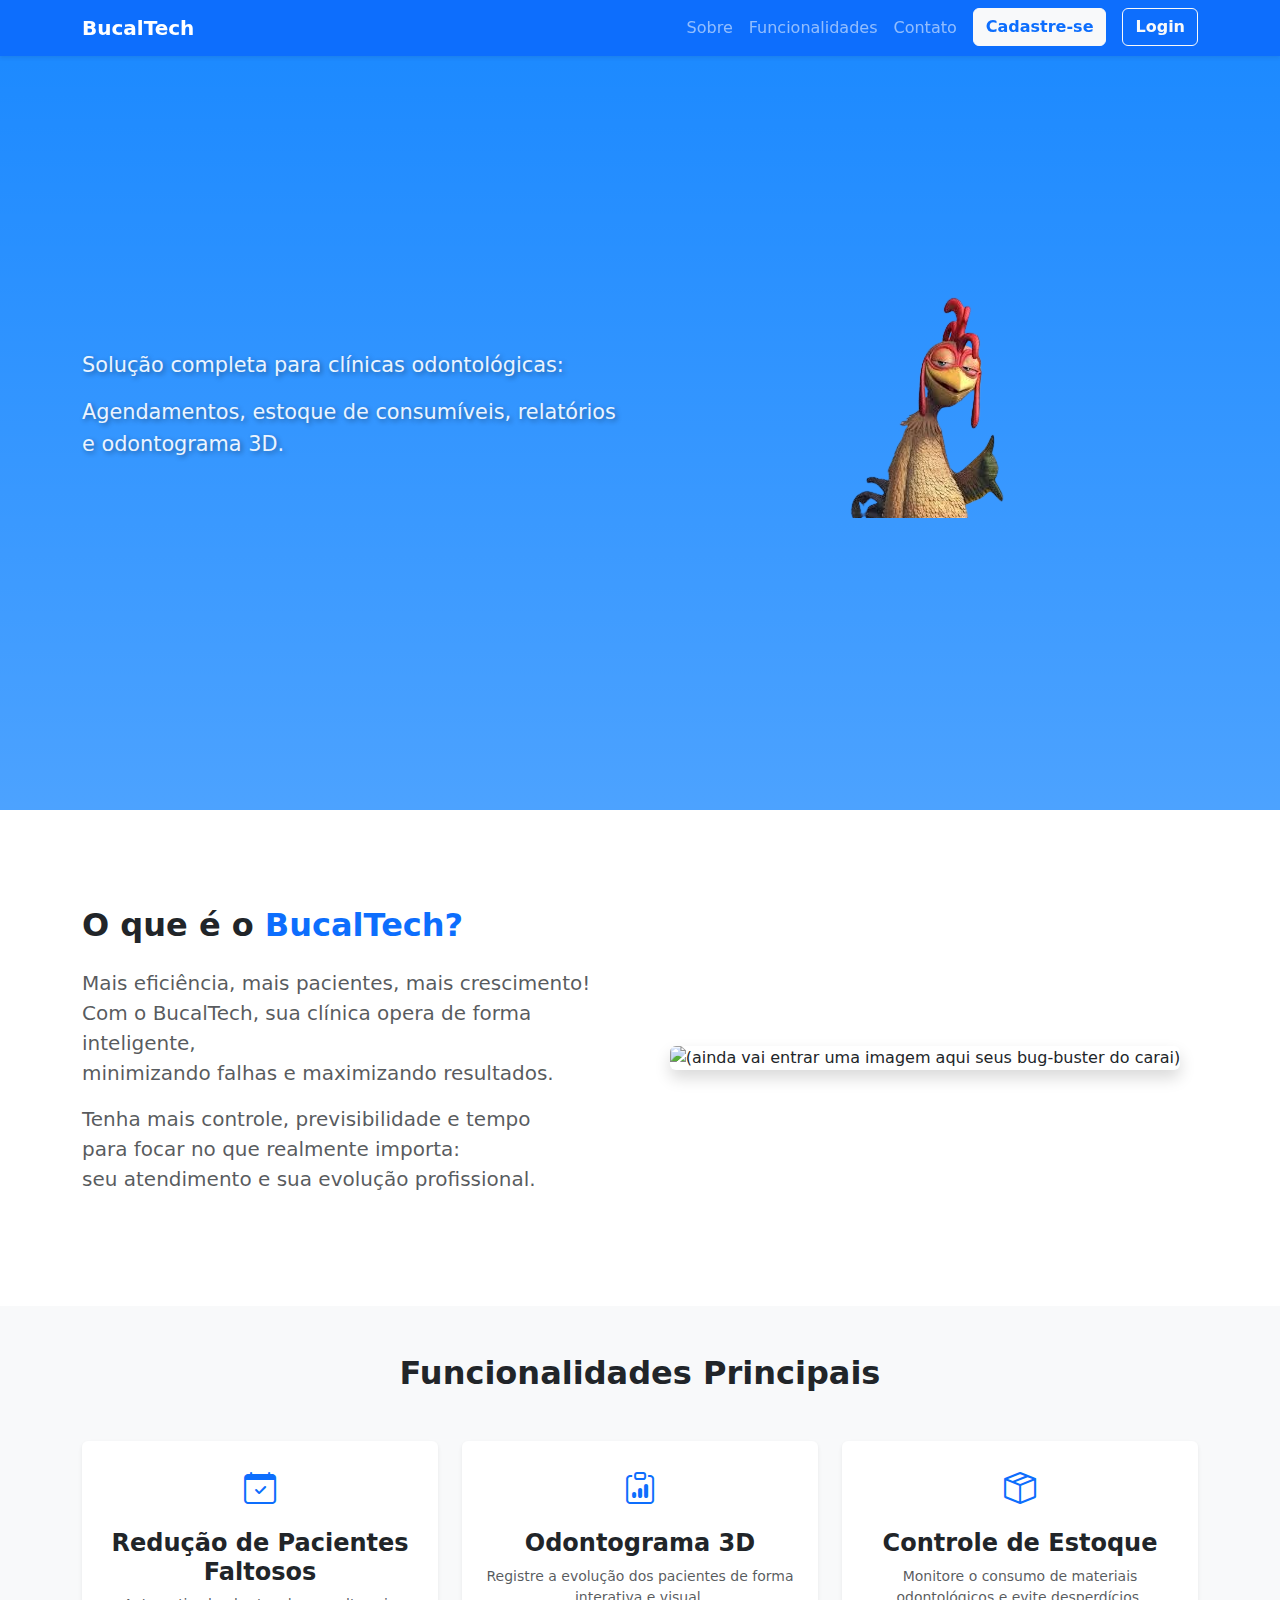
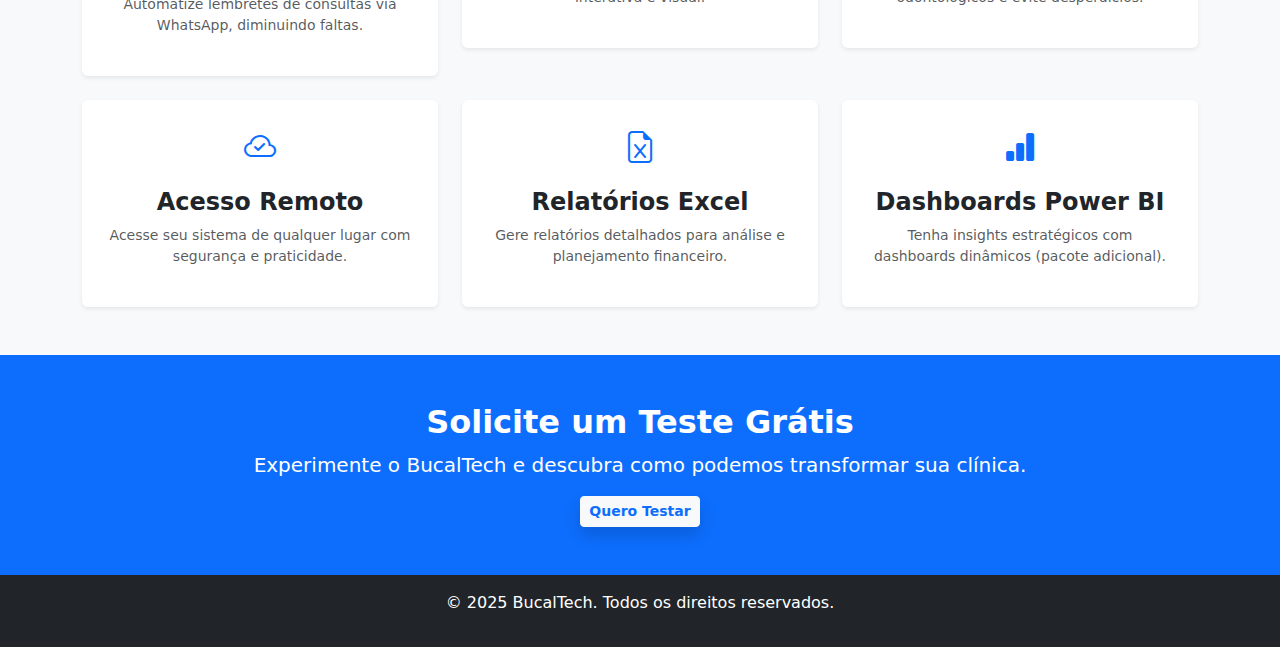
==== index.html @ 09b83ae5 "transferencia dos arquivos pra raiz do projeto" ====
<!DOCTYPE html>
<html lang="pt-br">

<head>
    <meta charset="UTF-8">
    <meta name="viewport" content="width=device-width, initial-scale=1.0">
    <title>BucalTech</title>

    <!-- Bootstrap CSS -->
    <link rel="stylesheet" href="https://cdn.jsdelivr.net/npm/bootstrap@5.3.0/dist/css/bootstrap.min.css">
    <!-- Bootstrap Icons -->
    <link rel="stylesheet" href="https://cdn.jsdelivr.net/npm/bootstrap-icons/font/bootstrap-icons.css">
    <!-- AOS (Animate on Scroll) CSS -->
    <link rel="stylesheet" href="https://cdnjs.cloudflare.com/ajax/libs/aos/2.3.4/aos.css">
    <!-- Estilos Personalizados -->
    <link rel="stylesheet" href="css/style.css">
</head>

<body>

    <nav class="navbar navbar-expand-lg navbar-dark bg-primary shadow-sm fixed-top">
        <div class="container">
            <a class="navbar-brand fw-bold" href="#">BucalTech</a>
            <button class="navbar-toggler" type="button" data-bs-toggle="collapse" data-bs-target="#navbarNav">
                <span class="navbar-toggler-icon"></span>
            </button>
            <div class="collapse navbar-collapse" id="navbarNav">
                <ul class="navbar-nav ms-auto">
                    <li class="nav-item"><a class="nav-link" href="#sobre">Sobre</a></li>
                    <li class="nav-item"><a class="nav-link" href="#funcionalidades">Funcionalidades</a></li>
                    <li class="nav-item"><a class="nav-link me-2" href="#contato">Contato</a></li>
                    <li class="nav-item"><a class="btn btn-light text-primary fw-bold me-3"
                            href="cadastro.html">Cadastre-se</a></li>
                    <li class="nav-item"><a class="btn btn-outline-light fw-bold" href="login.html">Login</a></li>
                </ul>
            </div>
        </div>
    </nav>

    <header class="hero text-white d-flex align-items-center">
        <div class="container">
            <div class="row align-items-center">
                <div class="col-lg-6 text-center text-lg-start">
                    <h1 class="fw-bold display-5 mb-3"><span id="typing-effect"></span></h1>
                    <p class="lead">Solução completa para clínicas odontológicas:</p>
                    <p>Agendamentos, estoque de consumíveis, relatórios e odontograma 3D.</p>
                </div>

                <div class="col-lg-6 text-center mt-4 mt-lg-0">
                    <img src="img/hero-bg.png" class="img-fluid hero-img" alt="Tela do sistema BucalTech">
                </div>
            </div>
        </div>
    </header>

    <section id="sobre" class="container my-5 py-5" data-aos="fade-up">
        <div class="row align-items-center">
            <div class="col-lg-6">
                <h2 class="fw-bold mb-4">O que é o <span class="text-primary">BucalTech?</span></h2>
                <p class="lead text-muted">
                    <span class="d-block">Mais eficiência, mais pacientes, mais crescimento!</span>  
                    <span class="d-block">Com o BucalTech, sua clínica opera de forma inteligente,</span>  
                    <span class="d-block mb-3">minimizando falhas e maximizando resultados.</span>  
                    <span class="d-block">Tenha mais controle, previsibilidade e tempo</span>  
                    <span class="d-block">para focar no que realmente importa:</span>  
                    <span class="d-block">seu atendimento e sua evolução profissional.</span>  
                </p>
            </div>
            

            <div class="col-lg-6 text-center">
                <img src="img/sobre-clinica.png" class="img-fluid rounded shadow" alt="(ainda vai entrar uma imagem aqui seus bug-buster do carai)">
            </div>
        </div>
    </section>


    <section id="funcionalidades" class="py-5 bg-light">
        <div class="container">
            <h2 class="text-center fw-bold mb-5" data-aos="fade-up">Funcionalidades Principais</h2>
            <div class="row g-4">
                <div class="col-lg-4 col-md-6 text-center" data-aos="fade-up">
                    <div class="feature-box p-4 shadow-sm bg-white rounded">
                        <i class="bi bi-calendar-check fs-2 text-primary"></i>
                        <h4 class="mt-3 fw-semibold">Redução de Pacientes Faltosos</h4>
                        <p class="text-muted small">Automatize lembretes de consultas via WhatsApp, diminuindo faltas.
                        </p>
                    </div>
                </div>
                <div class="col-lg-4 col-md-6 text-center" data-aos="fade-up" data-aos-delay="200">
                    <div class="feature-box p-4 shadow-sm bg-white rounded">
                        <i class="bi bi-clipboard-data fs-2 text-primary"></i>
                        <h4 class="mt-3 fw-semibold">Odontograma 3D</h4>
                        <p class="text-muted small">Registre a evolução dos pacientes de forma interativa e visual.</p>
                    </div>
                </div>
                <div class="col-lg-4 col-md-6 text-center" data-aos="fade-up" data-aos-delay="400">
                    <div class="feature-box p-4 shadow-sm bg-white rounded">
                        <i class="bi bi-box-seam fs-2 text-primary"></i>
                        <h4 class="mt-3 fw-semibold">Controle de Estoque</h4>
                        <p class="text-muted small">Monitore o consumo de materiais odontológicos e evite desperdícios.
                        </p>
                    </div>
                </div>
                <div class="col-lg-4 col-md-6 text-center" data-aos="fade-up" data-aos-delay="600">
                    <div class="feature-box p-4 shadow-sm bg-white rounded">
                        <i class="bi bi-cloud-check fs-2 text-primary"></i>
                        <h4 class="mt-3 fw-semibold">Acesso Remoto</h4>
                        <p class="text-muted small">Acesse seu sistema de qualquer lugar com segurança e praticidade.
                        </p>
                    </div>
                </div>
                <div class="col-lg-4 col-md-6 text-center" data-aos="fade-up" data-aos-delay="800">
                    <div class="feature-box p-4 shadow-sm bg-white rounded">
                        <i class="bi bi-file-earmark-excel fs-2 text-primary"></i>
                        <h4 class="mt-3 fw-semibold">Relatórios Excel</h4>
                        <p class="text-muted small">Gere relatórios detalhados para análise e planejamento financeiro.
                        </p>
                    </div>
                </div>
                <div class="col-lg-4 col-md-6 text-center" data-aos="fade-up" data-aos-delay="1000">
                    <div class="feature-box p-4 shadow-sm bg-white rounded">
                        <i class="bi bi-bar-chart-fill fs-2 text-primary"></i>
                        <h4 class="mt-3 fw-semibold">Dashboards Power BI</h4>
                        <p class="text-muted small">Tenha insights estratégicos com dashboards dinâmicos (pacote
                            adicional).</p>
                    </div>
                </div>
            </div>
        </div>
    </section>


    <section id="contato" class="bg-primary text-white text-center py-5" data-aos="zoom-in">
        <div class="container">
            <h2 class="fw-bold">Solicite um Teste Grátis</h2>
            <p class="lead">Experimente o BucalTech e descubra como podemos transformar sua clínica.</p>
            <a href="cadastro.html" class="btn btn-light btn-sm text-primary fw-bold shadow">Quero
                Testar</a>
        </div>
    </section>

    <footer class="bg-dark text-white text-center py-3">
        <p>&copy; 2025 BucalTech. Todos os direitos reservados.</p>
    </footer>

    <!-- Bootstrap JS -->
    <script src="https://cdn.jsdelivr.net/npm/bootstrap@5.3.0/dist/js/bootstrap.bundle.min.js"></script>
    <!-- AOS (Animate on Scroll) JS -->
    <script src="https://cdnjs.cloudflare.com/ajax/libs/aos/2.3.4/aos.js"></script>
    <!-- Typed.js (Typing Effect) -->
    <script src="https://cdn.jsdelivr.net/npm/typed.js@2.0.12"></script>
    <!-- Scripts Personalizados -->
    <script src="js/scripts.js"></script>

</body>

</html>
---- css/style.css ----
/* =================== HERO SECTION =================== */
.hero {
    height: 90vh;
    background: linear-gradient(to bottom, rgba(0, 123, 255, 0.9), rgba(0, 123, 255, 0.7)),
        url('') no-repeat center center/cover;
    background-size: contain;
    background-position: center;
    background-attachment: no-repeat;
    display: flex;
    align-items: center;
    justify-content: center;
    text-align: left;
    color: white;
    text-shadow: 2px 2px 5px rgba(0, 0, 0, 0.4);
    perspective: 1000px;
}

#typing-effect {
    font-size: 2.6rem;
    font-weight: 700;
}

.typed-cursor {
    font-size: 2.6rem;
    opacity: 0.8;
}

.hero h1 {
    font-size: 3rem;
    font-weight: 700;
    line-height: 1.2;
}

.hero p {
    font-size: 1.3rem;
    font-weight: 300;
    opacity: 0.9;
}

@media (max-width: 992px) {
    .hero {
        text-align: center;
    }

    .hero h1 {
        font-size: 2.5rem;
    }

    .hero p {
        font-size: 1.2rem;
    }

    .hero-img {
        max-width: 80%;
        margin-top: 20px;
    }
}

.feature-img {
    width: 100%;
    max-width: 120px;
    transition: transform 0.3s ease-in-out, opacity 0.3s ease-in-out;
    filter: drop-shadow(0px 4px 6px rgba(0, 0, 0, 0.2));
}

.feature-img:hover {
    transform: scale(1.1);
    opacity: 0.9;
}

.hero-img {
    max-width: 100%;
    height: auto;
    border-radius: 10px;
    transition: transform 0.3s ease-in-out;
    transform-style: preserve-3d;
}

.hero-img:hover {
    transform: rotateY(10deg) rotateX(5deg) scale(1.03);
}


/* =================== BOTÕES =================== */
.custom-btn {
    display: inline-block;
    padding: 12px 32px;
    font-size: 1.2rem;
    font-weight: 600;
    border-radius: 40px;
    text-transform: uppercase;
    transition: all 0.3s ease-in-out;
    text-decoration: none;
    border: none;
}

.custom-btn-primary {
    background-color: #ffffff;
    color: #007bff;
    border: 2px solid #ffffff;
    box-shadow: 0px 4px 8px rgba(0, 0, 0, 0.1);
}

.custom-btn-primary:hover {
    background-color: #e3e3e3;
    color: #0056b3;
    transform: translateY(-3px);
    box-shadow: 0px 6px 12px rgba(0, 0, 0, 0.2);
}

.custom-btn-outline {
    background-color: transparent;
    border: 2px solid rgba(255, 255, 255, 0.8);
    color: #ffffff;
}

.custom-btn-outline:hover {
    background-color: rgba(255, 255, 255, 0.2);
    color: #ffffff;
    transform: translateY(-3px);
    box-shadow: 0px 6px 12px rgba(255, 255, 255, 0.3);
}

.feature-box {
    transition: transform 0.3s ease-in-out, box-shadow 0.3s ease-in-out;
}

.feature-box:hover {
    transform: translateY(-8px) scale(1.02);
    box-shadow: 0px 10px 25px rgba(0, 0, 0, 0.2);
}
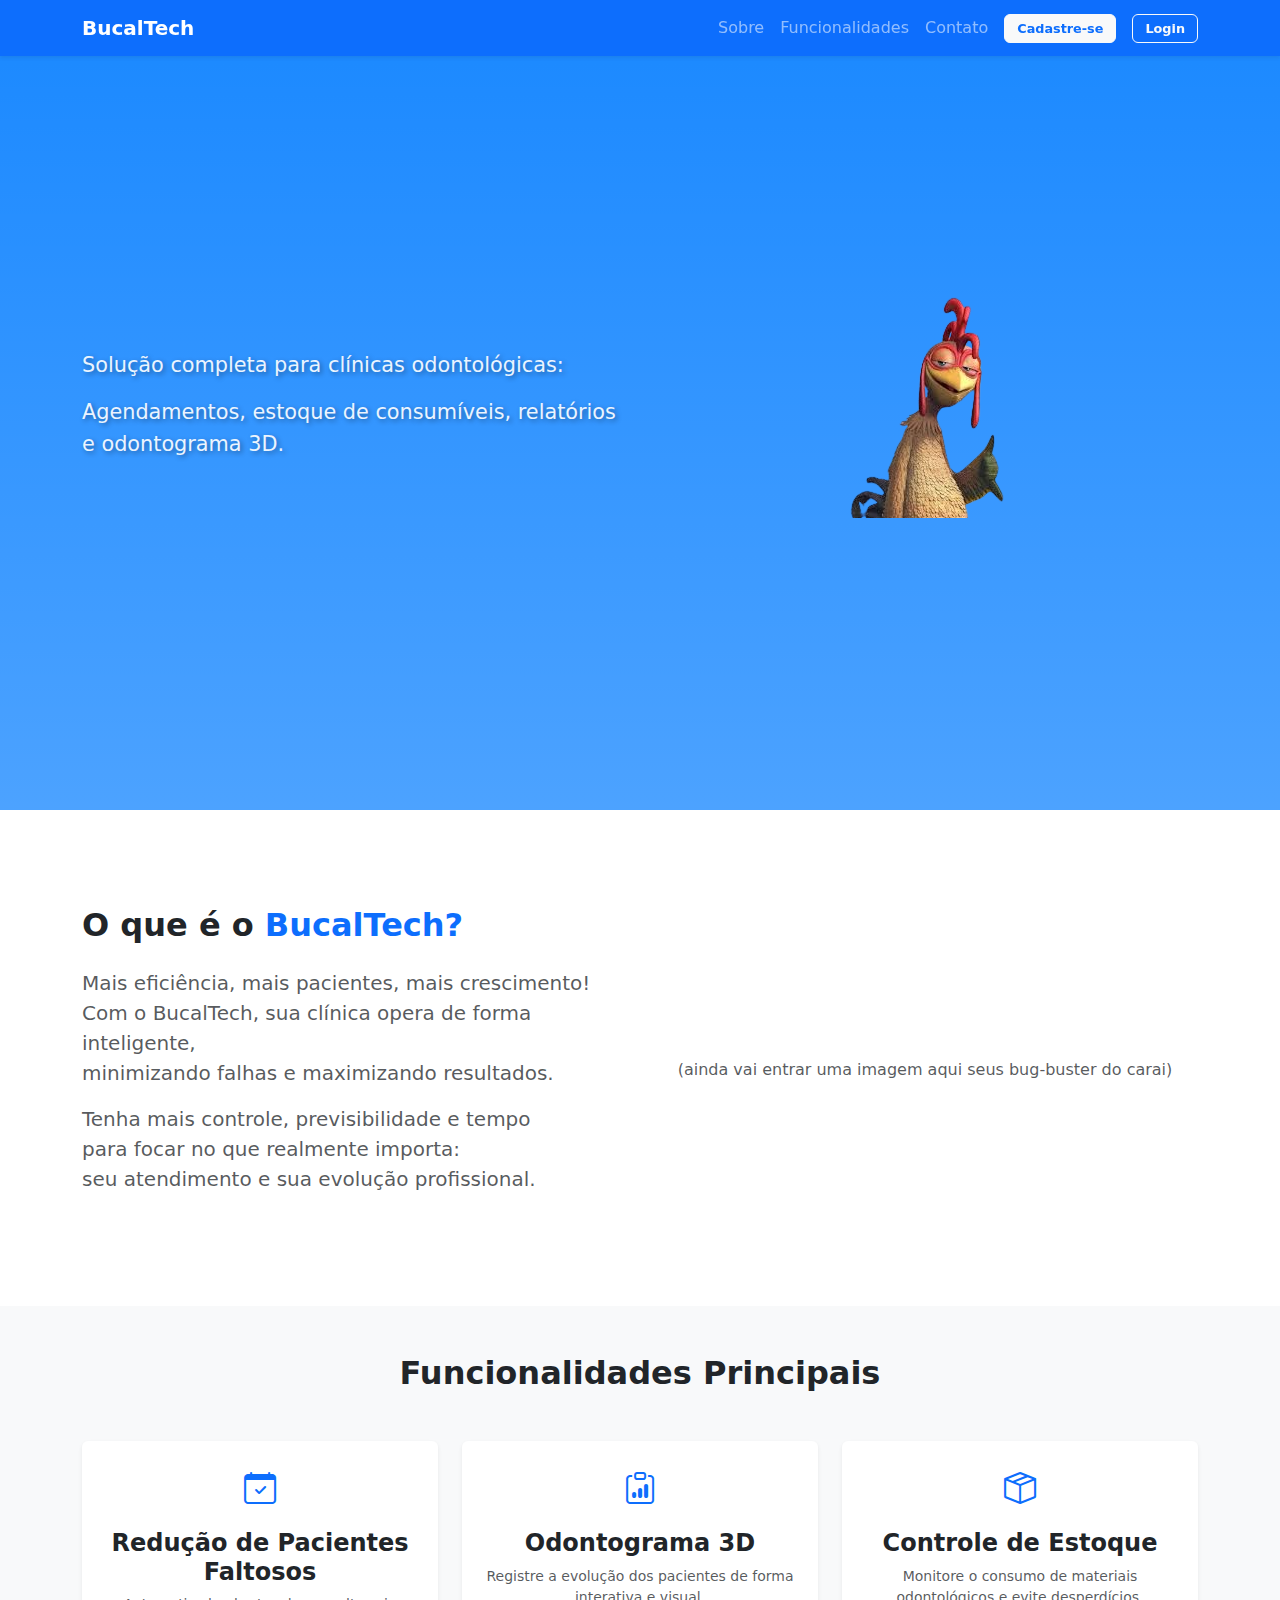
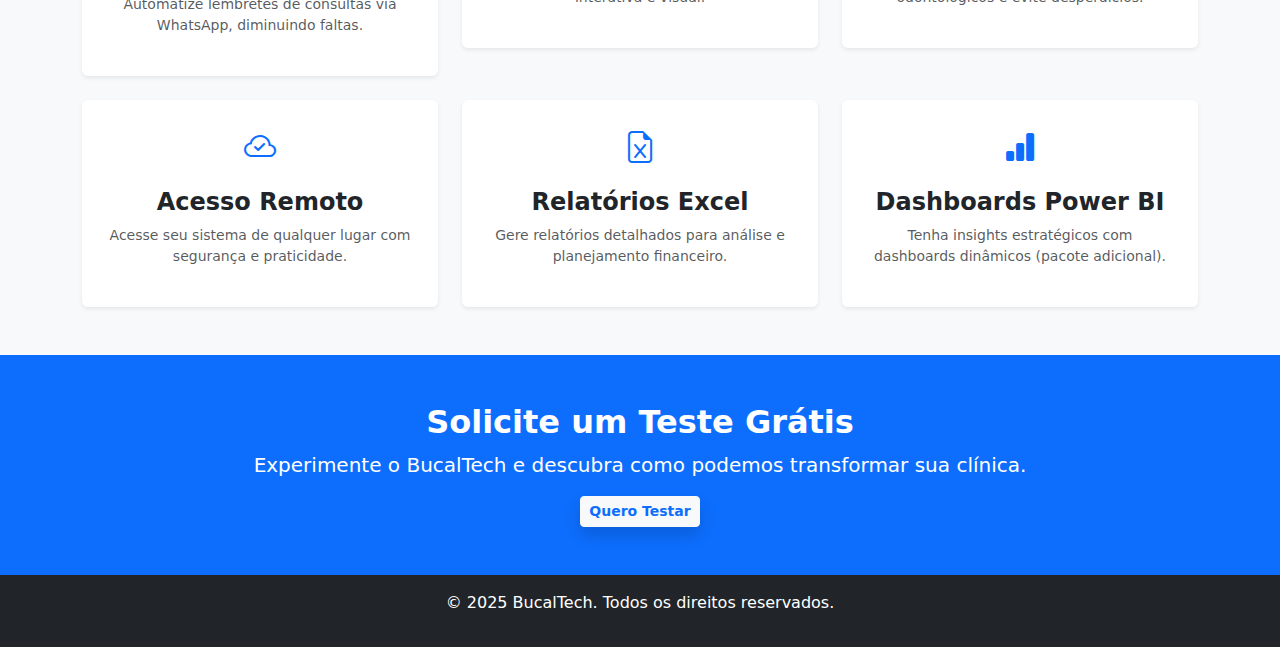
==== commit 38566e98: "3.4" ====
--- a/index.html
+++ b/index.html
@@ -69,7 +69,8 @@
             
 
             <div class="col-lg-6 text-center">
-                <img src="img/sobre-clinica.png" class="img-fluid rounded shadow" alt="(ainda vai entrar uma imagem aqui seus bug-buster do carai)">
+                <img src="img/sobre-clinica.png" class="img-fluid rounded shadow" alt="">
+                <p class="text-muted mt-3">(ainda vai entrar uma imagem aqui seus bug-buster do carai)</p>
             </div>
         </div>
     </section>
--- a/css/style.css
+++ b/css/style.css
@@ -15,13 +15,20 @@
     perspective: 1000px;
 }
 
+.navbar .btn {
+    padding: 4px 12px; 
+    font-size: 0.80rem; 
+    line-height: 1.5;   /* Mantém alinhado verticalmente com o texto */
+    margin-top: 6px;   /* Ajuste fino para alinhamento */
+}
+
 #typing-effect {
-    font-size: 2.6rem;
+    font-size: 2.2rem;
     font-weight: 700;
 }
 
 .typed-cursor {
-    font-size: 2.6rem;
+    font-size: 2.2rem;
     opacity: 0.8;
 }
 
